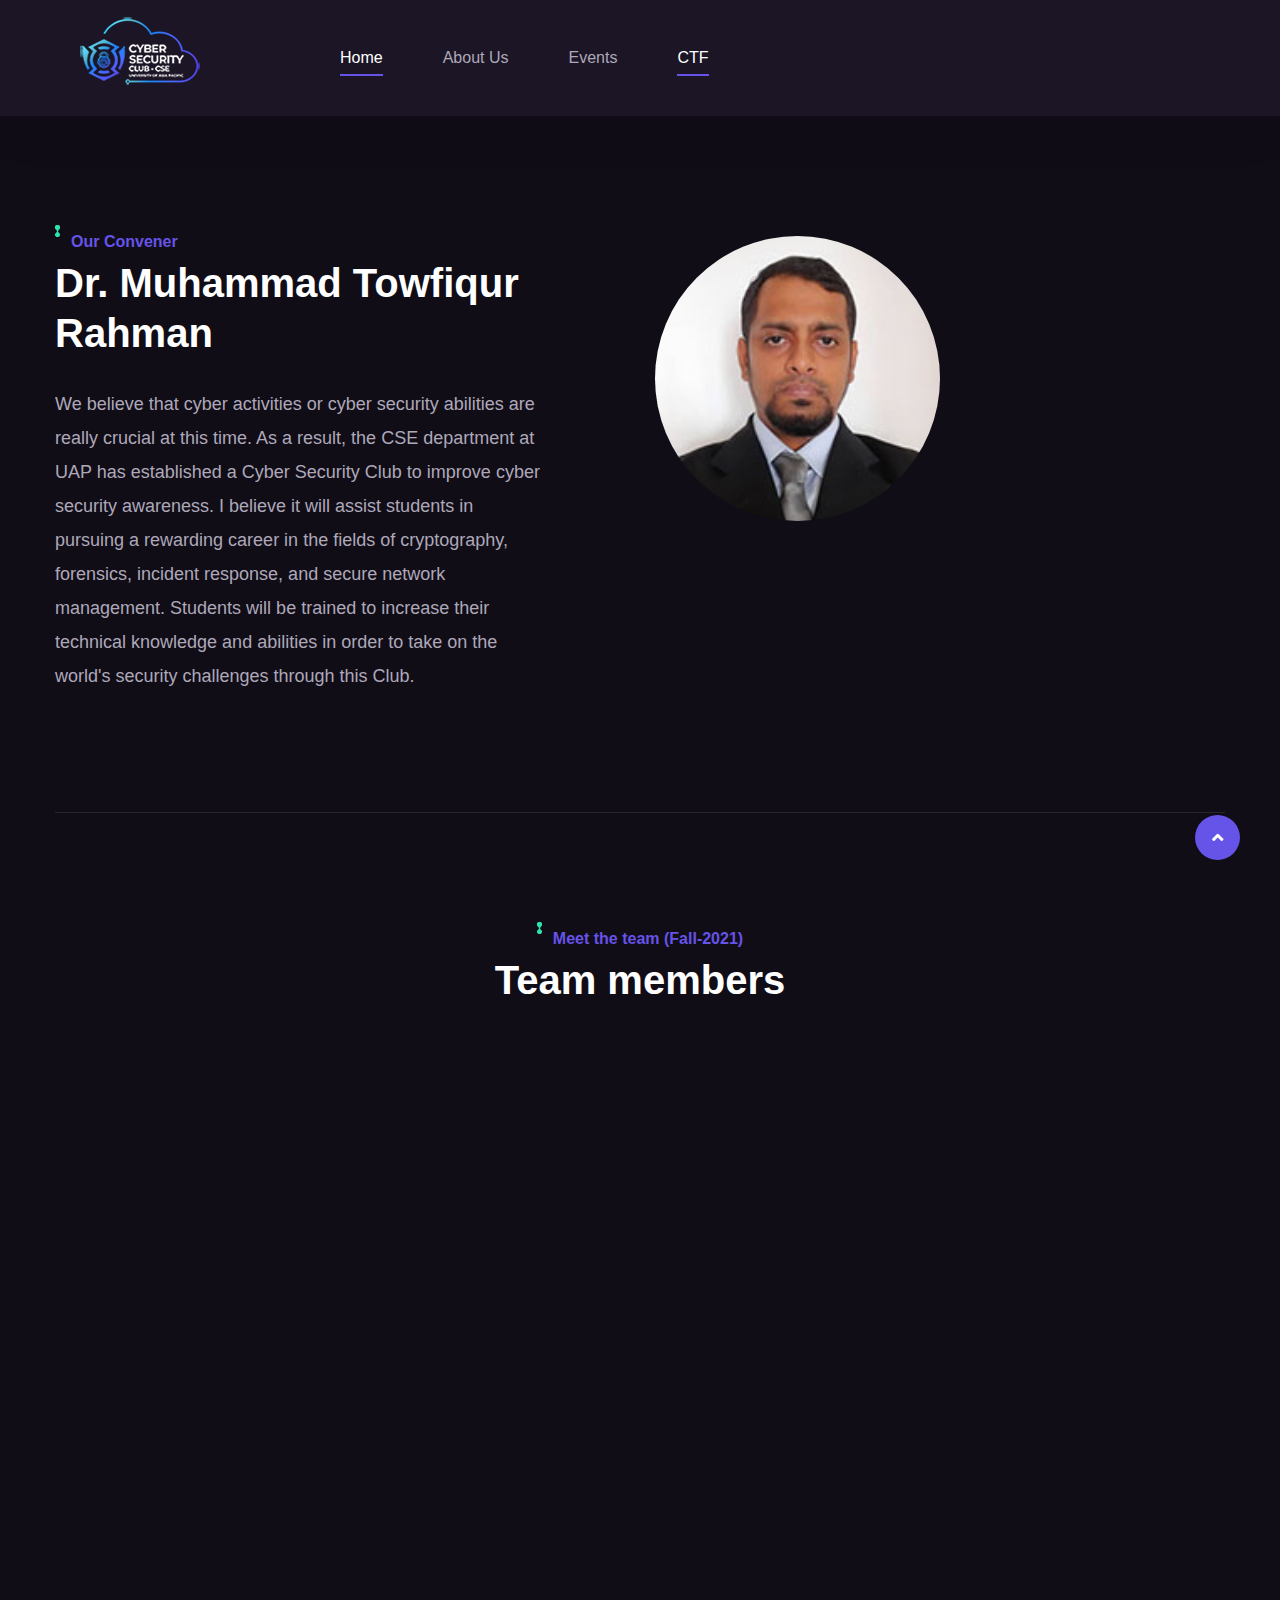
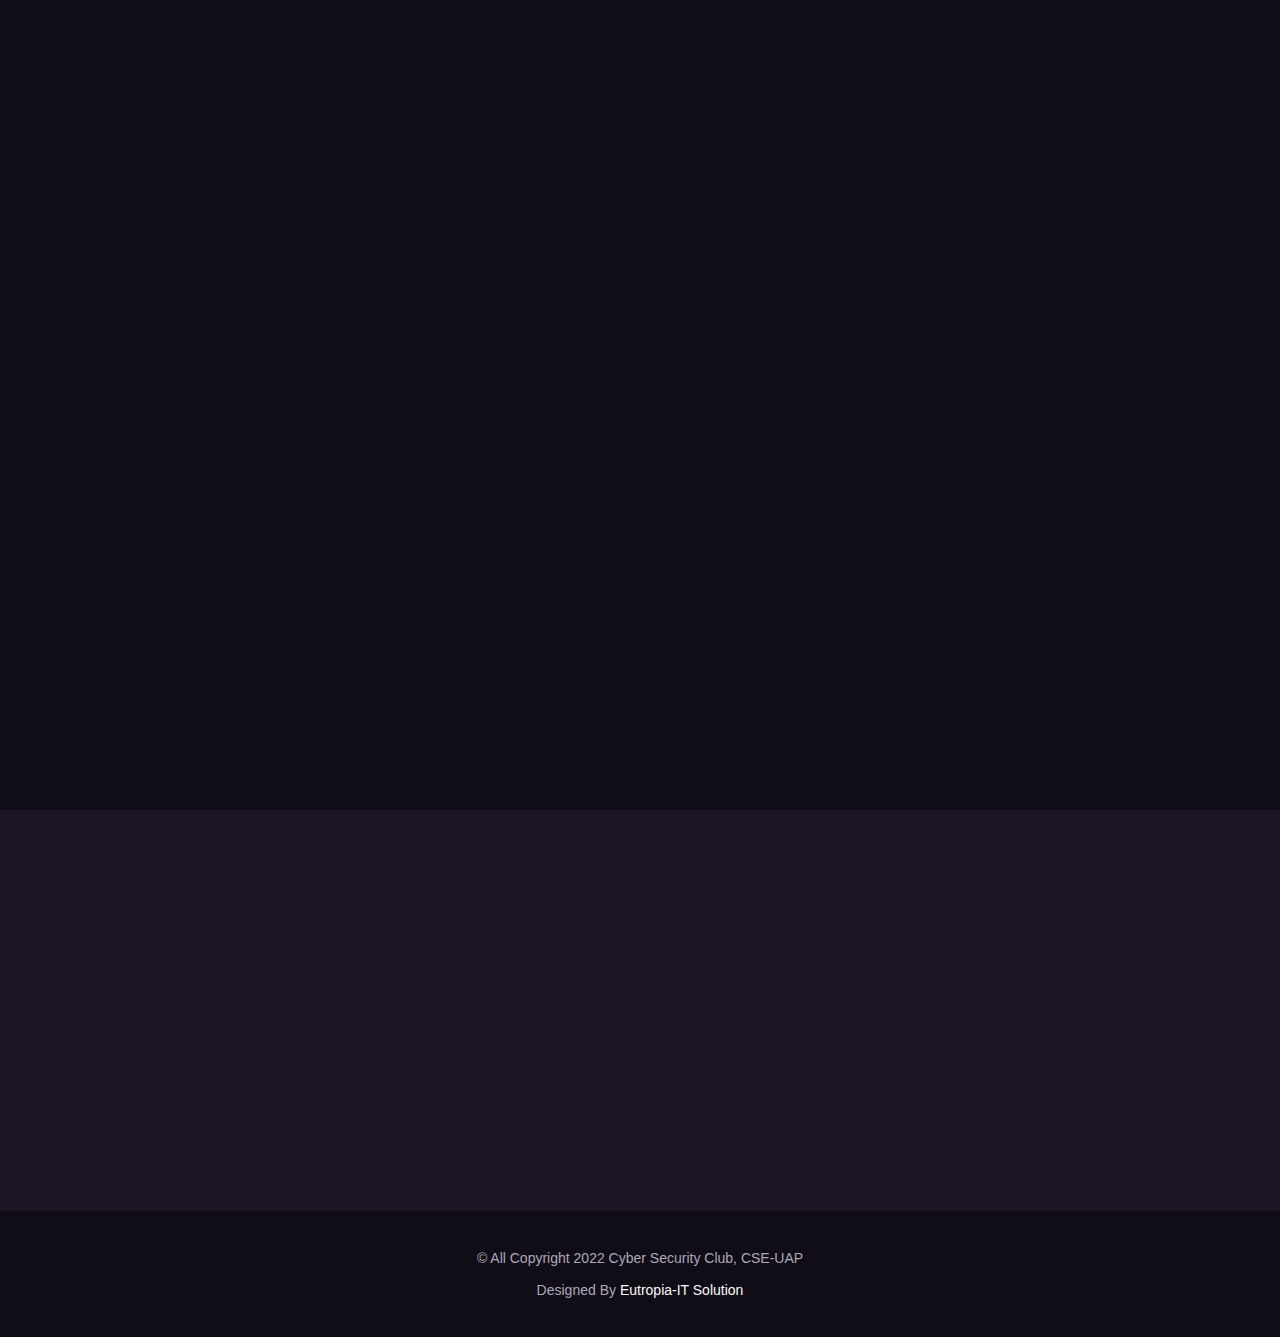
==== achievement.html @ 5a6ac50b "team" ====
<html><head>
    <meta charset="utf-8">
    <meta name="viewport" content="width=device-width, initial-scale=1.0">
    <link rel="apple-touch-icon" sizes="180x180" href="favicon/apple-touch-icon.png">
    <link rel="icon" type="image/png" sizes="32x32" href="favicon/favicon-32x32.png">
    <link rel="icon" type="image/png" sizes="16x16" href="favicon/favicon-16x16.png">
    <link rel="manifest" href="favicon/site.webmanifest">
    <link rel="mask-icon" href="favicon/safari-pinned-tab.svg" color="#5bbad5">
    <meta name="msapplication-TileColor" content="#da532c">
    <meta name="theme-color" content="#ffffff">
    <meta name="next-head-count" content="9">
    <link rel="preconnect" data-href="https://fonts.googleapis.com/">
    <link rel="preconnect" href="https://fonts.gstatic.com/" crossorigin="">
    <link rel="stylesheet" href="assets/vendors/bootstrap/css/bootstrap.min.css">
    <link rel="stylesheet" href="assets/vendors/animate/animate.min.css">
    <link rel="stylesheet" href="assets/vendors/animate/custom-animate.css">
    <link rel="stylesheet" href="assets/vendors/fontawesome/css/all.min.css">
    <link rel="stylesheet" href="assets/vendors/jarallax/jarallax.css">
    <link rel="stylesheet" href="assets/vendors/jquery-magnific-popup/jquery.magnific-popup.css">
    <link rel="stylesheet" href="assets/vendors/nouislider/nouislider.min.css">
    <link rel="stylesheet" href="assets/vendors/nouislider/nouislider.pips.css">
    <link rel="stylesheet" href="assets/vendors/odometer/odometer.min.css">
    <link rel="stylesheet" href="assets/vendors/swiper/swiper.min.css">
    <link rel="stylesheet" href="assets/vendors/notech-icons/style.css">
    <link rel="stylesheet" href="assets/vendors/tiny-slider/tiny-slider.min.css">
    <link rel="stylesheet" href="assets/vendors/reey-font/stylesheet.css">
    <link rel="stylesheet" href="assets/vendors/owl-carousel/owl.carousel.min.css">
    <link rel="stylesheet" href="assets/vendors/owl-carousel/owl.theme.default.min.css">
    <link rel="stylesheet" href="assets/vendors/bxslider/jquery.bxslider.css">
    <link rel="stylesheet" href="assets/vendors/bootstrap-select/css/bootstrap-select.min.css">
    <link rel="stylesheet" href="assets/vendors/vegas/vegas.min.css">
    <link rel="stylesheet" href="assets/vendors/jquery-ui/jquery-ui.css">
    <link rel="stylesheet" href="assets/vendors/timepicker/timePicker.css">
    <link rel="stylesheet" href="assets/css/notech.css">
    <link rel="stylesheet" href="assets/css/notech-responsive.css">
    <link rel="stylesheet" id="jssMode" href="assets/css/notech-dark.css">
    <link rel="stylesheet" href="assets/vendors/toolbar/css/toolbar.css">
    <link rel="preconnect" href="https://fonts.gstatic.com" crossorigin="">
    <link rel="preload" href="/_next/static/css/2d50d26b09da44bd.css" as="style">
    <link rel="stylesheet" href="/_next/static/css/2d50d26b09da44bd.css" data-n-g=""><noscript data-n-css=""></noscript>
    <script defer="" nomodule="" src="/_next/static/chunks/polyfills-5cd94c89d3acac5f.js"></script>
    <script src="/_next/static/chunks/webpack-69bfa6990bb9e155.js" defer=""></script>
    <script src="/_next/static/chunks/framework-5f4595e5518b5600.js" defer=""></script>
    <script src="/_next/static/chunks/main-a054bbf31fb90f6a.js" defer=""></script>
    <script src="/_next/static/chunks/pages/_app-a5615769c529676d.js" defer=""></script>
    <script src="/_next/static/chunks/868-78423fbb43aa484b.js" defer=""></script>
    <script src="/_next/static/chunks/pages/team-3e0bc2abb73e20bf.js" defer=""></script>
    <script src="/_next/static/WD5nsrg6XxMaKsJztdxL-/_buildManifest.js" defer=""></script>
    <script src="/_next/static/WD5nsrg6XxMaKsJztdxL-/_ssgManifest.js" defer=""></script>
    <script src="/_next/static/WD5nsrg6XxMaKsJztdxL-/_middlewareManifest.js" defer=""></script>
    <style data-href="https://fonts.googleapis.com/css2?family=Kumbh+Sans:wght@100;200;300;400;500;600;700;800;900&amp;display=swap">
        @font-face {
            font-family: 'Kumbh Sans';
            font-style: normal;
            font-weight: 100;
            font-display: swap;
            src: url(https://fonts.gstatic.com/s/kumbhsans/v10/c4mw1n92AsfhuCq6tVsaoIx1CHIi4kToNorqSyNL.woff) format('woff')
        }

        @font-face {
            font-family: 'Kumbh Sans';
            font-style: normal;
            font-weight: 200;
            font-display: swap;
            src: url(https://fonts.gstatic.com/s/kumbhsans/v10/c4mw1n92AsfhuCq6tVsaoIx1CHIi4kToNopqSiNL.woff) format('woff')
        }

        @font-face {
            font-family: 'Kumbh Sans';
            font-style: normal;
            font-weight: 300;
            font-display: swap;
            src: url(https://fonts.gstatic.com/s/kumbhsans/v10/c4mw1n92AsfhuCq6tVsaoIx1CHIi4kToNoq0SiNL.woff) format('woff')
        }

        @font-face {
            font-family: 'Kumbh Sans';
            font-style: normal;
            font-weight: 400;
            font-display: swap;
            src: url(https://fonts.gstatic.com/s/kumbhsans/v10/c4mw1n92AsfhuCq6tVsaoIx1CHIi4kToNorqSiNL.woff) format('woff')
        }

        @font-face {
            font-family: 'Kumbh Sans';
            font-style: normal;
            font-weight: 500;
            font-display: swap;
            src: url(https://fonts.gstatic.com/s/kumbhsans/v10/c4mw1n92AsfhuCq6tVsaoIx1CHIi4kToNorYSiNL.woff) format('woff')
        }

        @font-face {
            font-family: 'Kumbh Sans';
            font-style: normal;
            font-weight: 600;
            font-display: swap;
            src: url(https://fonts.gstatic.com/s/kumbhsans/v10/c4mw1n92AsfhuCq6tVsaoIx1CHIi4kToNoo0TSNL.woff) format('woff')
        }

        @font-face {
            font-family: 'Kumbh Sans';
            font-style: normal;
            font-weight: 700;
            font-display: swap;
            src: url(https://fonts.gstatic.com/s/kumbhsans/v10/c4mw1n92AsfhuCq6tVsaoIx1CHIi4kToNooNTSNL.woff) format('woff')
        }

        @font-face {
            font-family: 'Kumbh Sans';
            font-style: normal;
            font-weight: 800;
            font-display: swap;
            src: url(https://fonts.gstatic.com/s/kumbhsans/v10/c4mw1n92AsfhuCq6tVsaoIx1CHIi4kToNopqTSNL.woff) format('woff')
        }

        @font-face {
            font-family: 'Kumbh Sans';
            font-style: normal;
            font-weight: 900;
            font-display: swap;
            src: url(https://fonts.gstatic.com/s/kumbhsans/v10/c4mw1n92AsfhuCq6tVsaoIx1CHIi4kToNopDTSNL.woff) format('woff')
        }

        @font-face {
            font-family: 'Kumbh Sans';
            font-style: normal;
            font-weight: 100;
            font-display: swap;
            src: url(https://fonts.gstatic.com/s/kumbhsans/v10/c4ml1n92AsfhuCq6tVsaio5d-Yi9UUPFNw.woff2) format('woff2');
            unicode-range: U+0100-024F, U+0259, U+1E00-1EFF, U+2020, U+20A0-20AB, U+20AD-20CF, U+2113, U+2C60-2C7F, U+A720-A7FF
        }

        @font-face {
            font-family: 'Kumbh Sans';
            font-style: normal;
            font-weight: 100;
            font-display: swap;
            src: url(https://fonts.gstatic.com/s/kumbhsans/v10/c4ml1n92AsfhuCq6tVsaioBd-Yi9UUM.woff2) format('woff2');
            unicode-range: U+0000-00FF, U+0131, U+0152-0153, U+02BB-02BC, U+02C6, U+02DA, U+02DC, U+2000-206F, U+2074, U+20AC, U+2122, U+2191, U+2193, U+2212, U+2215, U+FEFF, U+FFFD
        }

        @font-face {
            font-family: 'Kumbh Sans';
            font-style: normal;
            font-weight: 200;
            font-display: swap;
            src: url(https://fonts.gstatic.com/s/kumbhsans/v10/c4ml1n92AsfhuCq6tVsaio5d-Yi9UUPFNw.woff2) format('woff2');
            unicode-range: U+0100-024F, U+0259, U+1E00-1EFF, U+2020, U+20A0-20AB, U+20AD-20CF, U+2113, U+2C60-2C7F, U+A720-A7FF
        }

        @font-face {
            font-family: 'Kumbh Sans';
            font-style: normal;
            font-weight: 200;
            font-display: swap;
            src: url(https://fonts.gstatic.com/s/kumbhsans/v10/c4ml1n92AsfhuCq6tVsaioBd-Yi9UUM.woff2) format('woff2');
            unicode-range: U+0000-00FF, U+0131, U+0152-0153, U+02BB-02BC, U+02C6, U+02DA, U+02DC, U+2000-206F, U+2074, U+20AC, U+2122, U+2191, U+2193, U+2212, U+2215, U+FEFF, U+FFFD
        }

        @font-face {
            font-family: 'Kumbh Sans';
            font-style: normal;
            font-weight: 300;
            font-display: swap;
            src: url(https://fonts.gstatic.com/s/kumbhsans/v10/c4ml1n92AsfhuCq6tVsaio5d-Yi9UUPFNw.woff2) format('woff2');
            unicode-range: U+0100-024F, U+0259, U+1E00-1EFF, U+2020, U+20A0-20AB, U+20AD-20CF, U+2113, U+2C60-2C7F, U+A720-A7FF
        }

        @font-face {
            font-family: 'Kumbh Sans';
            font-style: normal;
            font-weight: 300;
            font-display: swap;
            src: url(https://fonts.gstatic.com/s/kumbhsans/v10/c4ml1n92AsfhuCq6tVsaioBd-Yi9UUM.woff2) format('woff2');
            unicode-range: U+0000-00FF, U+0131, U+0152-0153, U+02BB-02BC, U+02C6, U+02DA, U+02DC, U+2000-206F, U+2074, U+20AC, U+2122, U+2191, U+2193, U+2212, U+2215, U+FEFF, U+FFFD
        }

        @font-face {
            font-family: 'Kumbh Sans';
            font-style: normal;
            font-weight: 400;
            font-display: swap;
            src: url(https://fonts.gstatic.com/s/kumbhsans/v10/c4ml1n92AsfhuCq6tVsaio5d-Yi9UUPFNw.woff2) format('woff2');
            unicode-range: U+0100-024F, U+0259, U+1E00-1EFF, U+2020, U+20A0-20AB, U+20AD-20CF, U+2113, U+2C60-2C7F, U+A720-A7FF
        }

        @font-face {
            font-family: 'Kumbh Sans';
            font-style: normal;
            font-weight: 400;
            font-display: swap;
            src: url(https://fonts.gstatic.com/s/kumbhsans/v10/c4ml1n92AsfhuCq6tVsaioBd-Yi9UUM.woff2) format('woff2');
            unicode-range: U+0000-00FF, U+0131, U+0152-0153, U+02BB-02BC, U+02C6, U+02DA, U+02DC, U+2000-206F, U+2074, U+20AC, U+2122, U+2191, U+2193, U+2212, U+2215, U+FEFF, U+FFFD
        }

        @font-face {
            font-family: 'Kumbh Sans';
            font-style: normal;
            font-weight: 500;
            font-display: swap;
            src: url(https://fonts.gstatic.com/s/kumbhsans/v10/c4ml1n92AsfhuCq6tVsaio5d-Yi9UUPFNw.woff2) format('woff2');
            unicode-range: U+0100-024F, U+0259, U+1E00-1EFF, U+2020, U+20A0-20AB, U+20AD-20CF, U+2113, U+2C60-2C7F, U+A720-A7FF
        }

        @font-face {
            font-family: 'Kumbh Sans';
            font-style: normal;
            font-weight: 500;
            font-display: swap;
            src: url(https://fonts.gstatic.com/s/kumbhsans/v10/c4ml1n92AsfhuCq6tVsaioBd-Yi9UUM.woff2) format('woff2');
            unicode-range: U+0000-00FF, U+0131, U+0152-0153, U+02BB-02BC, U+02C6, U+02DA, U+02DC, U+2000-206F, U+2074, U+20AC, U+2122, U+2191, U+2193, U+2212, U+2215, U+FEFF, U+FFFD
        }

        @font-face {
            font-family: 'Kumbh Sans';
            font-style: normal;
            font-weight: 600;
            font-display: swap;
            src: url(https://fonts.gstatic.com/s/kumbhsans/v10/c4ml1n92AsfhuCq6tVsaio5d-Yi9UUPFNw.woff2) format('woff2');
            unicode-range: U+0100-024F, U+0259, U+1E00-1EFF, U+2020, U+20A0-20AB, U+20AD-20CF, U+2113, U+2C60-2C7F, U+A720-A7FF
        }

        @font-face {
            font-family: 'Kumbh Sans';
            font-style: normal;
            font-weight: 600;
            font-display: swap;
            src: url(https://fonts.gstatic.com/s/kumbhsans/v10/c4ml1n92AsfhuCq6tVsaioBd-Yi9UUM.woff2) format('woff2');
            unicode-range: U+0000-00FF, U+0131, U+0152-0153, U+02BB-02BC, U+02C6, U+02DA, U+02DC, U+2000-206F, U+2074, U+20AC, U+2122, U+2191, U+2193, U+2212, U+2215, U+FEFF, U+FFFD
        }

        @font-face {
            font-family: 'Kumbh Sans';
            font-style: normal;
            font-weight: 700;
            font-display: swap;
            src: url(https://fonts.gstatic.com/s/kumbhsans/v10/c4ml1n92AsfhuCq6tVsaio5d-Yi9UUPFNw.woff2) format('woff2');
            unicode-range: U+0100-024F, U+0259, U+1E00-1EFF, U+2020, U+20A0-20AB, U+20AD-20CF, U+2113, U+2C60-2C7F, U+A720-A7FF
        }

        @font-face {
            font-family: 'Kumbh Sans';
            font-style: normal;
            font-weight: 700;
            font-display: swap;
            src: url(https://fonts.gstatic.com/s/kumbhsans/v10/c4ml1n92AsfhuCq6tVsaioBd-Yi9UUM.woff2) format('woff2');
            unicode-range: U+0000-00FF, U+0131, U+0152-0153, U+02BB-02BC, U+02C6, U+02DA, U+02DC, U+2000-206F, U+2074, U+20AC, U+2122, U+2191, U+2193, U+2212, U+2215, U+FEFF, U+FFFD
        }

        @font-face {
            font-family: 'Kumbh Sans';
            font-style: normal;
            font-weight: 800;
            font-display: swap;
            src: url(https://fonts.gstatic.com/s/kumbhsans/v10/c4ml1n92AsfhuCq6tVsaio5d-Yi9UUPFNw.woff2) format('woff2');
            unicode-range: U+0100-024F, U+0259, U+1E00-1EFF, U+2020, U+20A0-20AB, U+20AD-20CF, U+2113, U+2C60-2C7F, U+A720-A7FF
        }

        @font-face {
            font-family: 'Kumbh Sans';
            font-style: normal;
            font-weight: 800;
            font-display: swap;
            src: url(https://fonts.gstatic.com/s/kumbhsans/v10/c4ml1n92AsfhuCq6tVsaioBd-Yi9UUM.woff2) format('woff2');
            unicode-range: U+0000-00FF, U+0131, U+0152-0153, U+02BB-02BC, U+02C6, U+02DA, U+02DC, U+2000-206F, U+2074, U+20AC, U+2122, U+2191, U+2193, U+2212, U+2215, U+FEFF, U+FFFD
        }

        @font-face {
            font-family: 'Kumbh Sans';
            font-style: normal;
            font-weight: 900;
            font-display: swap;
            src: url(https://fonts.gstatic.com/s/kumbhsans/v10/c4ml1n92AsfhuCq6tVsaio5d-Yi9UUPFNw.woff2) format('woff2');
            unicode-range: U+0100-024F, U+0259, U+1E00-1EFF, U+2020, U+20A0-20AB, U+20AD-20CF, U+2113, U+2C60-2C7F, U+A720-A7FF
        }

        @font-face {
            font-family: 'Kumbh Sans';
            font-style: normal;
            font-weight: 900;
            font-display: swap;
            src: url(https://fonts.gstatic.com/s/kumbhsans/v10/c4ml1n92AsfhuCq6tVsaioBd-Yi9UUM.woff2) format('woff2');
            unicode-range: U+0000-00FF, U+0131, U+0152-0153, U+02BB-02BC, U+02C6, U+02DA, U+02DC, U+2000-206F, U+2074, U+20AC, U+2122, U+2191, U+2193, U+2212, U+2215, U+FEFF, U+FFFD
        }
    </style>
</head>

<body>
    <div id="__next" data-reactroot="">
        <div class="preloader" style="display: none;"><img class="preloader__image" width="200" src="assets/media/loader.png" alt=""></div>
        <div class="page-wrapper">
            <header class="main-header main-header--one clearfix">
                <nav class="main-menu clearfix">
                    <div class="main-menu__wrapper clearfix">
                        <div class="main-menu__left main-menu__left--two">
                            <div class="main-menu__logo"><a href="/"><img class="logo-dark" src="assets/media/logo/logo-1.png" alt=""><img class="logo-light" src="assets/media/logo/logo-1.png" alt=""></a></div>
                            <div class="main-menu__main-menu-box main-menu__main-menu-box--two"><a href="#" class="mobile-nav__toggler"><i class="fa fa-bars"></i></a>
                                <ul class="main-menu__list">
                                    <li class="current"><a href="/">Home</a></li>
                                    <li><a href="team.html">Our Team</a></li>
                                    <li><a href="former.html">Former Presidents</a></li>
                                    <li><a href="achievement.html">Achievements</a></li>
                                    <li class="dropdown"><a href="#">About Us</a>
                                        
                                    </li>
                                    <li class="dropdown megamenu"><a href="index.html">Events</a>
                                        
                                        <ul>
                                            <li>
                                                <div class="megamenu-box">
                                                    <div class="container">
                                                        <div class="megamenu-box__inner">
                                                            <div class="row">
                                                                <div class="col-xl-3">
                                                                    <div class="megamenu-box__single">
                                                                        <div class="megamenu-box__img"><img src="assets/media/ctf/1ctf241x295.jpg" alt="">
                                                                            <div class="megamenu-box__btns"><a href="https://www.facebook.com/events/1047679742627049" target="_blank" class="thm-btn main-slider__btn">View
                                                                                    More</a></div>
                                                                        </div>
                                                                        <p class="megamenu-box__text">1st Uap CTF</p>
                                                                    </div>
                                                                </div>
                                                            </div>
                                                        </div>
                                                    </div>
                                                </div>
                                            </li>
                                        </ul>
                                    </li>
                                    <li><a href="https://uapctf.extremeroot.com/" target="_blank">CTF</a></li>
                                </ul>
                            </div>
                        </div>
                        <div class="main-menu__right">
                            <div class="main-menu__search-call">
                                <div class="main-menu__call">
                                    <div class="main-menu__call-icon"><img src="assets/images/icon/main-menu-icon-comment.png" alt=""></div>
                                    <div class="main-menu__call-number">
                                        <p>Have any question?</p>
                                        <h5><a href="tel:+880 1886922110"><span>Call</span> +880 1886922110</a></h5>
                                    </div>
                                </div>
                            </div>
                        </div>
                    </div>
                </nav>
            </header>
                            
            <div class="stricky-header stricked-menu main-menu stricky-fixed">
                <div class="sticky-header__content">
                    <div class="main-menu__wrapper clearfix">
                        <div class="main-menu__left main-menu__left--two">
                            <div class="main-menu__logo"><a href="/"><img class="logo-dark" src="assets/media/logo/logo-1.png" alt=""><img class="logo-light" src="assets/media/logo/logo-1.png" alt=""></a></div>
                            <div class="main-menu__main-menu-box main-menu__main-menu-box--two"><a href="#" class="mobile-nav__toggler"><i class="fa fa-bars"></i></a>
                                <ul class="main-menu__list">
                                    <li class="current"><a href="/">Home</a></li>
                                    <li><a href="team.html">Our Team</a></li>
                                    <li><a href="former.html">Former Presidents</a></li>
                                    <li><a href="achievement.html">Achievements</a></li>
                                    <li class="dropdown"><a href="#">About Us</a>
                                        
                                    </li>
                                    <li class="dropdown megamenu"><a href="index.html">Events</a>
                                        
                                        <ul>
                                            <li>
                                                <div class="megamenu-box">
                                                    <div class="container">
                                                        <div class="megamenu-box__inner">
                                                            <div class="row">
                                                                <div class="col-xl-3">
                                                                    <div class="megamenu-box__single">
                                                                        <div class="megamenu-box__img"><img src="assets/media/ctf/1ctf241x295.jpg" alt="">
                                                                            <div class="megamenu-box__btns"><a href="https://www.facebook.com/events/1047679742627049" target="_blank" class="thm-btn main-slider__btn">View
                                                                                    More</a></div>
                                                                        </div>
                                                                        <p class="megamenu-box__text">1st Uap CTF</p>
                                                                    </div>
                                                                </div>
                                                            </div>
                                                        </div>
                                                    </div>
                                                </div>
                                            </li>
                                        </ul>
                                    </li>
                                    <li><a href="https://uapctf.extremeroot.com/" target="_blank">CTF</a></li>
                                </ul>
                            </div>
                        </div>
                        <div class="main-menu__right">
                            <div class="main-menu__search-call">
                                <div class="main-menu__call">
                                    <div class="main-menu__call-icon"><img src="assets/images/icon/main-menu-icon-comment.png" alt=""></div>
                                    <div class="main-menu__call-number">
                                        <p>Have any question?</p>
                                        <h5><a href="tel:+880 1886922110"><span>Call</span> +880 1886922110</a></h5>
                                    </div>
                                </div>
                            </div>
                        </div>
                    </div>
                </div>
            </div><section class="we-help">
                
                                    
                           
            
            <section class="team-page">
                <div class="container">
                    <div class="section-title text-center">
                        <div class="section-title__tagline-box"><span class="section-title__tagline">Meet Our</span>
                            <div class="section-title-shape"><img src="assets/images/shapes/section-title-shape.png" alt=""></div>
                        </div>
                        <h2 class="section-title__title">Acievements</h2>
                    </div>
                   
                        
                        
                        
            </div></div></section>
            <footer class="site-footer">
                <div class="site-footer-bg-1 wow slideInLeft animated animated animated animated" data-wow-delay="100ms" data-wow-duration="2500ms" style="background-image: url(&quot;assets/images/shapes/site-footer-shape-1.png&quot;); visibility: visible; animation-duration: 2500ms; animation-delay: 100ms;">
                </div>
                <div class="site-footer-bg-2 wow slideInRight animated animated animated animated" data-wow-delay="100ms" data-wow-duration="2500ms" style="background-image: url(&quot;assets/images/shapes/site-footer-shape-2.png&quot;); visibility: visible; animation-duration: 2500ms; animation-delay: 100ms;">
                </div>
                <div class="site-footer__middle">
                    <div class="container">
                        <div class="row">
                            <div class="col-xl-4 col-lg-6 col-md-6 wow fadeInUp animated animated animated animated" data-wow-delay="100ms" style="visibility: visible; animation-delay: 100ms;">
                                <div class="footer-widget__column footer-widget__about">
                                    <div class="footer-widget__logo"><a href="index.html"><img src="assets/media/logo/logo-1.png" alt=""></a></div>
                                    <div class="footer-widget__about-text-box">
                                        <p class="footer-widget__about-text">Subsrcibe for our upcoming latest articles
                                            and news resources</p>
                                    </div>
                                    <form class="footer-widget__newsletter-form">
                                        <div class="footer-widget__newsletter-input-box"><input type="email" placeholder="Email address" name="email"><button type="button" class="footer-widget__newsletter-btn"><img src="assets/images/icon/footer-widget-newsletter-send-icon.png" alt=""></button></div>
                                    </form>
                                </div>
                            </div>
                            <div class="col-xl-2 col-lg-6 col-md-6 wow fadeInUp animated animated animated animated" data-wow-delay="200ms" style="visibility: visible; animation-delay: 200ms;">
                                <div class="footer-widget__column footer-widget__links clearfix">
                                    <h3 class="footer-widget__title">Links</h3>
                                    <ul class="footer-widget__links-list list-unstyled clearfix">
                                        <li><a href="https://www.uap-bd.edu/" target="_blank" rel="noreferrer">Uap</a>
                                        </li>
                                    </ul>
                                </div>
                            </div>
                            <div class="col-xl-3 col-lg-6 col-md-6 wow fadeInUp animated animated animated animated" data-wow-delay="300ms" style="visibility: visible; animation-delay: 300ms;">
                                <div class="footer-widget__column footer-widget__contact clearfix">
                                    <h3 class="footer-widget__title">Contact</h3>
                                    <ul class="footer-widget__contact-list list-unstyled clearfix">
                                        <li>
                                            <div class="icon"><span class="icon-telephone"></span></div>
                                            <div class="text">
                                                <p><a href="tel:+880 1886922110">+880 1886922110</a></p>
                                            </div>
                                        </li>
                                        <li>
                                            <div class="icon"><span class="icon-email"></span></div>
                                            <div class="text">
                                                <p><a href="mailto:cse.cybersecurity@uap-bd.edu">cse.cybersecurity@uap-bd.edu</a>
                                                </p>
                                            </div>
                                        </li>
                                        <li>
                                            <div class="icon"><span class="icon-pin"></span></div>
                                            <div class="text">
                                                <p>74/A, Green Road, Farmgate 1205 Dhaka, Dhaka Division, Bangladesh</p>
                                            </div>
                                        </li>
                                    </ul>
                                </div>
                            </div>
                            <div class="col-xl-3 col-lg-6 col-md-6 wow fadeInUp animated animated animated animated" data-wow-delay="400ms" style="visibility: visible; animation-delay: 400ms;">
                                <div class="footer-widget__column footer-widget__social-box clearfix">
                                    <div class="site-footer__social"><a href="#"><i class="fab fa-twitter"></i></a><a href="#"><i class="fab fa-facebook"></i></a><a href="#"><i class="fab fa-pinterest-p"></i></a><a href="#"><i class="fab fa-instagram"></i></a></div>
                                </div>
                            </div>
                        </div>
                    </div>
                </div>
                <div class="site-footer__bottom">
                    <div class="container">
                        <div class="row">
                            <div class="col-xl-12">
                                <div class="site-footer__bottom-inner">
                                    <p class="site-footer__bottom-text">© All Copyright 2022 <a href="/">Cyber Security
                                            Club, CSE-UAP</a><br>Designed By <a class="text-light" href="https://www.facebook.com/eutropia.it" target="_blank" rel="noreferrer">Eutropia-IT Solution</a></p>
                                </div>
                            </div>
                        </div>
                    </div>
                </div>
            </footer>
        </section></div>
        <div class="mobile-nav__wrapper">
            <div class="mobile-nav__overlay mobile-nav__toggler"></div>
            <div class="mobile-nav__content"><span class="mobile-nav__close mobile-nav__toggler"><i class="fa fa-times"></i></span>
                <div class="logo-box"><a href="index.html" aria-label="logo image"><img src="assets/media/logo/logo-1.png" alt=""></a></div>
                <div class="mobile-nav__container"><ul class="main-menu__list">
                                    <li class="current"><a href="/">Home</a></li>
                                    <li><a href="team.html">Our Team</a></li>
                                    <li><a href="former.html">Former Presidents</a></li>
                                    <li><a href="achievement.html">Achievements</a></li>
                                    <li class="dropdown"><a href="#">About Us<button aria-label="dropdown toggler"><i class="fa fa-angle-down"></i></button></a>
                                        
                                    </li>
                                    <li class="dropdown megamenu"><a href="index.html">Events<button aria-label="dropdown toggler"><i class="fa fa-angle-down"></i></button></a>
                                        
                                        <ul>
                                            <li>
                                                <div class="megamenu-box">
                                                    <div class="container">
                                                        <div class="megamenu-box__inner">
                                                            <div class="row">
                                                                <div class="col-xl-3">
                                                                    <div class="megamenu-box__single">
                                                                        <div class="megamenu-box__img"><img src="assets/media/ctf/1ctf241x295.jpg" alt="">
                                                                            <div class="megamenu-box__btns"><a href="https://www.facebook.com/events/1047679742627049" target="_blank" class="thm-btn main-slider__btn">View
                                                                                    More</a></div>
                                                                        </div>
                                                                        <p class="megamenu-box__text">1st Uap CTF</p>
                                                                    </div>
                                                                </div>
                                                            </div>
                                                        </div>
                                                    </div>
                                                </div>
                                            </li>
                                        </ul>
                                    </li>
                                    <li><a href="https://uapctf.extremeroot.com/" target="_blank">CTF</a></li>
                                </ul></div>
                <ul class="mobile-nav__contact list-unstyled">
                    <li><i class="fa fa-envelope"></i><a href="mailto:cse.cybersecurity@uap-bd.edu">cse.cybersecurity@uap-bd.edu</a></li>
                    <li><i class="fa fa-phone-alt"></i><a href="tel:+880 1886922110">+880 1886922110</a></li>
                </ul>
            </div>
        </div>
        <div class="search-popup">
            <div class="search-popup__overlay search-toggler"></div>
            <div class="search-popup__content">
                <form action="#"><label for="search" class="sr-only">search here</label><input type="text" id="search" placeholder="Search Here..."><button type="submit" aria-label="search submit" class="thm-btn"><i class="icon-magnifying-glass"></i></button></form>
            </div>
        </div><a href="#" data-target="html" class="scroll-to-target scroll-to-top" style="display: inline;"><i class="fa fa-angle-up"></i></a>
    </div>
    <script id="__NEXT_DATA__" type="application/json">{"props":{"pageProps":{}},"page":"/team","query":{},"buildId":"WD5nsrg6XxMaKsJztdxL-","nextExport":true,"autoExport":true,"isFallback":false,"scriptLoader":[]}</script>
    <script defer="" src="assets/vendors/jquery/jquery-3.6.0.min.js"></script>
    <script defer="" src="assets/vendors/bootstrap/js/bootstrap.bundle.min.js"></script>
    <script defer="" src="assets/vendors/jarallax/jarallax.min.js"></script>
    <script defer="" src="assets/vendors/jquery-ajaxchimp/jquery.ajaxchimp.min.js"></script>
    <script defer="" src="assets/vendors/jquery-appear/jquery.appear.min.js"></script>
    <script defer="" src="assets/vendors/jquery-circle-progress/jquery.circle-progress.min.js"></script>
    <script defer="" src="assets/vendors/jquery-magnific-popup/jquery.magnific-popup.min.js"></script>
    <script defer="" src="assets/vendors/jquery-validate/jquery.validate.min.js"></script>
    <script defer="" src="assets/vendors/nouislider/nouislider.min.js"></script>
    <script defer="" src="assets/vendors/odometer/odometer.min.js"></script>
    <script defer="" src="assets/vendors/swiper/swiper.min.js"></script>
    <script defer="" src="assets/vendors/tiny-slider/tiny-slider.min.js"></script>
    <script defer="" src="assets/vendors/wnumb/wNumb.min.js"></script>
    <script defer="" src="assets/vendors/wow/wow.js"></script>
    <script defer="" src="assets/vendors/isotope/isotope.js"></script>
    <script defer="" src="assets/vendors/countdown/countdown.min.js"></script>
    <script defer="" src="assets/vendors/owl-carousel/owl.carousel.min.js"></script>
    <script defer="" src="assets/vendors/bxslider/jquery.bxslider.min.js"></script>
    <script defer="" src="assets/vendors/bootstrap-select/js/bootstrap-select.min.js"></script>
    <script defer="" src="assets/vendors/vegas/vegas.min.js"></script>
    <script defer="" src="assets/vendors/jquery-ui/jquery-ui.js"></script>
    <script defer="" src="assets/vendors/timepicker/timePicker.js"></script>
    <script defer="" src="assets/js/notech.js"></script>
    <script defer="" src="assets/vendors/toolbar/js/js.cookie.min.js"></script>
    <script defer="" src="assets/vendors/toolbar/js/jQuery.style.switcher.min.js"></script>
    <script defer="" src="assets/vendors/toolbar/js/toolbar.js"></script>
    <div id="ptTimeSelectCntr" class="">
        <div class="ui-widget ui-widget-content ui-corner-all">
            <div class="ui-widget-header ui-corner-all">
                <div id="ptTimeSelectCloseCntr" style="float: right;"> <a href="javascript: void(0);" onclick="jQuery.ptTimeSelect.closeCntr();" onmouseover="jQuery(this).removeClass('ui-state-default').addClass('ui-state-hover');" onmouseout="jQuery(this).removeClass('ui-state-hover').addClass('ui-state-default');" class="ui-corner-all ui-state-default"> <span class="ui-icon ui-icon-circle-close">X</span> </a>
                </div>
                <div id="ptTimeSelectUserTime" style="float: left;"> <span id="ptTimeSelectUserSelHr">1</span> : <span id="ptTimeSelectUserSelMin">00</span> <span id="ptTimeSelectUserSelAmPm">AM</span> </div> <br style="clear: both;">
                <div></div>
            </div>
            <div class="ui-widget-content ui-corner-all">
                <div>
                    <div class="ptTimeSelectTimeLabelsCntr">
                        <div class="ptTimeSelectLeftPane" style="width: 50%; text-align: center; float: left;">Hour
                        </div>
                        <div class="ptTimeSelectRightPane" style="width: 50%; text-align: center; float: left;">Minutes
                        </div>
                    </div>
                    <div>
                        <div style="float: left; width: 50%;">
                            <div class="ui-widget-content ptTimeSelectLeftPane">
                                <div class="ptTimeSelectHrAmPmCntr"> <a class="ptTimeSelectHr ui-state-default" href="javascript: void(0);" style="display: block; width: 45%; float: left;">AM</a> <a class="ptTimeSelectHr ui-state-default" href="javascript: void(0);" style="display: block; width: 45%; float: left;">PM</a> <br style="clear: left;">
                                    <div></div>
                                </div>
                                <div class="ptTimeSelectHrCntr"> <a class="ptTimeSelectHr ui-state-default" href="javascript: void(0);">1</a> <a class="ptTimeSelectHr ui-state-default" href="javascript: void(0);">2</a> <a class="ptTimeSelectHr ui-state-default" href="javascript: void(0);">3</a> <a class="ptTimeSelectHr ui-state-default" href="javascript: void(0);">4</a> <a class="ptTimeSelectHr ui-state-default" href="javascript: void(0);">5</a> <a class="ptTimeSelectHr ui-state-default" href="javascript: void(0);">6</a> <a class="ptTimeSelectHr ui-state-default" href="javascript: void(0);">7</a> <a class="ptTimeSelectHr ui-state-default" href="javascript: void(0);">8</a> <a class="ptTimeSelectHr ui-state-default" href="javascript: void(0);">9</a> <a class="ptTimeSelectHr ui-state-default" href="javascript: void(0);">10</a> <a class="ptTimeSelectHr ui-state-default" href="javascript: void(0);">11</a> <a class="ptTimeSelectHr ui-state-default" href="javascript: void(0);">12</a> <br style="clear: left;">
                                    <div></div>
                                </div>
                            </div>
                        </div>
                        <div style="width: 50%; float: left;">
                            <div class="ui-widget-content ptTimeSelectRightPane">
                                <div class="ptTimeSelectMinCntr"> <a class="ptTimeSelectMin ui-state-default" href="javascript: void(0);">00</a> <a class="ptTimeSelectMin ui-state-default" href="javascript: void(0);">05</a> <a class="ptTimeSelectMin ui-state-default" href="javascript: void(0);">10</a> <a class="ptTimeSelectMin ui-state-default" href="javascript: void(0);">15</a> <a class="ptTimeSelectMin ui-state-default" href="javascript: void(0);">20</a> <a class="ptTimeSelectMin ui-state-default" href="javascript: void(0);">25</a> <a class="ptTimeSelectMin ui-state-default" href="javascript: void(0);">30</a> <a class="ptTimeSelectMin ui-state-default" href="javascript: void(0);">35</a> <a class="ptTimeSelectMin ui-state-default" href="javascript: void(0);">40</a> <a class="ptTimeSelectMin ui-state-default" href="javascript: void(0);">45</a> <a class="ptTimeSelectMin ui-state-default" href="javascript: void(0);">50</a> <a class="ptTimeSelectMin ui-state-default" href="javascript: void(0);">55</a> <br style="clear: left;">
                                    <div></div>
                                </div>
                            </div>
                        </div>
                    </div>
                </div>
                <div style="clear: left;"></div>
            </div>
            <div id="ptTimeSelectSetButton"> <a href="javascript: void(0);" onclick="jQuery.ptTimeSelect.setTime()" onmouseover="jQuery(this).removeClass('ui-state-default').addClass('ui-state-hover');" onmouseout="jQuery(this).removeClass('ui-state-hover').addClass('ui-state-default');" class="ui-corner-all ui-state-default"> SET </a> <br style="clear: both;">
                <div></div>
            </div>
            <!--[if lte IE 6.5]>            <iframe style="display:block; position:absolute;top: 0;left:0;z-index:-1;                filter:Alpha(Opacity='0');width:3000px;height:3000px"></iframe>        <![endif]-->
        </div>
    </div>




</body></html>
---- assets/vendors/jarallax/jarallax.css ----
.jarallax {
    position: relative;
    z-index: 0;
}
.jarallax > .jarallax-img {
    position: absolute;
    object-fit: cover;
    /* support for plugin https://github.com/bfred-it/object-fit-images */
    font-family: 'object-fit: cover;';
    top: 0;
    left: 0;
    width: 100%;
    height: 100%;
    z-index: -1;
}
---- assets/vendors/nouislider/nouislider.min.css ----
/*! nouislider - 14.1.1 - 12/15/2019 */
.noUi-target,.noUi-target *{-webkit-touch-callout:none;-webkit-tap-highlight-color:transparent;-webkit-user-select:none;-ms-touch-action:none;touch-action:none;-ms-user-select:none;-moz-user-select:none;user-select:none;-moz-box-sizing:border-box;box-sizing:border-box}.noUi-target{position:relative}.noUi-base,.noUi-connects{width:100%;height:100%;position:relative;z-index:1}.noUi-connects{overflow:hidden;z-index:0}.noUi-connect,.noUi-origin{will-change:transform;position:absolute;z-index:1;top:0;right:0;-ms-transform-origin:0 0;-webkit-transform-origin:0 0;-webkit-transform-style:preserve-3d;transform-origin:0 0;transform-style:flat}.noUi-connect{height:100%;width:100%}.noUi-origin{height:10%;width:10%}.noUi-txt-dir-rtl.noUi-horizontal .noUi-origin{left:0;right:auto}.noUi-vertical .noUi-origin{width:0}.noUi-horizontal .noUi-origin{height:0}.noUi-handle{-webkit-backface-visibility:hidden;backface-visibility:hidden;position:absolute}.noUi-touch-area{height:100%;width:100%}.noUi-state-tap .noUi-connect,.noUi-state-tap .noUi-origin{-webkit-transition:transform .3s;transition:transform .3s}.noUi-state-drag *{cursor:inherit!important}.noUi-horizontal{height:18px}.noUi-horizontal .noUi-handle{width:34px;height:28px;right:-17px;top:-6px}.noUi-vertical{width:18px}.noUi-vertical .noUi-handle{width:28px;height:34px;right:-6px;top:-17px}.noUi-txt-dir-rtl.noUi-horizontal .noUi-handle{left:-17px;right:auto}.noUi-target{background:#FAFAFA;border-radius:4px;border:1px solid #D3D3D3;box-shadow:inset 0 1px 1px #F0F0F0,0 3px 6px -5px #BBB}.noUi-connects{border-radius:3px}.noUi-connect{background:#3FB8AF}.noUi-draggable{cursor:ew-resize}.noUi-vertical .noUi-draggable{cursor:ns-resize}.noUi-handle{border:1px solid #D9D9D9;border-radius:3px;background:#FFF;cursor:default;box-shadow:inset 0 0 1px #FFF,inset 0 1px 7px #EBEBEB,0 3px 6px -3px #BBB}.noUi-active{box-shadow:inset 0 0 1px #FFF,inset 0 1px 7px #DDD,0 3px 6px -3px #BBB}.noUi-handle:after,.noUi-handle:before{content:"";display:block;position:absolute;height:14px;width:1px;background:#E8E7E6;left:14px;top:6px}.noUi-handle:after{left:17px}.noUi-vertical .noUi-handle:after,.noUi-vertical .noUi-handle:before{width:14px;height:1px;left:6px;top:14px}.noUi-vertical .noUi-handle:after{top:17px}[disabled] .noUi-connect{background:#B8B8B8}[disabled] .noUi-handle,[disabled].noUi-handle,[disabled].noUi-target{cursor:not-allowed}.noUi-pips,.noUi-pips *{-moz-box-sizing:border-box;box-sizing:border-box}.noUi-pips{position:absolute;color:#999}.noUi-value{position:absolute;white-space:nowrap;text-align:center}.noUi-value-sub{color:#ccc;font-size:10px}.noUi-marker{position:absolute;background:#CCC}.noUi-marker-sub{background:#AAA}.noUi-marker-large{background:#AAA}.noUi-pips-horizontal{padding:10px 0;height:80px;top:100%;left:0;width:100%}.noUi-value-horizontal{-webkit-transform:translate(-50%,50%);transform:translate(-50%,50%)}.noUi-rtl .noUi-value-horizontal{-webkit-transform:translate(50%,50%);transform:translate(50%,50%)}.noUi-marker-horizontal.noUi-marker{margin-left:-1px;width:2px;height:5px}.noUi-marker-horizontal.noUi-marker-sub{height:10px}.noUi-marker-horizontal.noUi-marker-large{height:15px}.noUi-pips-vertical{padding:0 10px;height:100%;top:0;left:100%}.noUi-value-vertical{-webkit-transform:translate(0,-50%);transform:translate(0,-50%);padding-left:25px}.noUi-rtl .noUi-value-vertical{-webkit-transform:translate(0,50%);transform:translate(0,50%)}.noUi-marker-vertical.noUi-marker{width:5px;height:2px;margin-top:-1px}.noUi-marker-vertical.noUi-marker-sub{width:10px}.noUi-marker-vertical.noUi-marker-large{width:15px}.noUi-tooltip{display:block;position:absolute;border:1px solid #D9D9D9;border-radius:3px;background:#fff;color:#000;padding:5px;text-align:center;white-space:nowrap}.noUi-horizontal .noUi-tooltip{-webkit-transform:translate(-50%,0);transform:translate(-50%,0);left:50%;bottom:120%}.noUi-vertical .noUi-tooltip{-webkit-transform:translate(0,-50%);transform:translate(0,-50%);top:50%;right:120%}
---- assets/vendors/nouislider/nouislider.pips.css ----
/* Base;
 *
 */
.noUi-pips,
.noUi-pips * {
-moz-box-sizing: border-box;
	box-sizing: border-box;
}
.noUi-pips {
	position: absolute;
	font: 400 12px Arial;
	color: #999;
}

/* Values;
 *
 */
.noUi-value {
	width: 40px;
	position: absolute;
	text-align: center;
}
.noUi-value-sub {
	color: #ccc;
	font-size: 10px;
}

/* Markings;
 *
 */
.noUi-marker {
	position: absolute;
	background: #CCC;
}
.noUi-marker-sub {
	background: #AAA;
}
.noUi-marker-large {
	background: #AAA;
}

/* Horizontal layout;
 *
 */
.noUi-pips-horizontal {
	padding: 10px 0;
	height: 50px;
	top: 100%;
	left: 0;
	width: 100%;
}
.noUi-value-horizontal {
	margin-left: -20px;
	padding-top: 20px;
}
.noUi-value-horizontal.noUi-value-sub {
	padding-top: 15px;
}

.noUi-marker-horizontal.noUi-marker {
	margin-left: -1px;
	width: 2px;
	height: 5px;
}
.noUi-marker-horizontal.noUi-marker-sub {
	height: 10px;
}
.noUi-marker-horizontal.noUi-marker-large {
	height: 15px;
}

/* Vertical layout;
 *
 */
.noUi-pips-vertical {
	padding: 0 10px;
	height: 100%;
	top: 0;
	left: 100%;
}
.noUi-value-vertical {
	width: 15px;
	margin-left: 20px;
	margin-top: -5px;
}

.noUi-marker-vertical.noUi-marker {
	width: 5px;
	height: 2px;
	margin-top: -1px;
}
.noUi-marker-vertical.noUi-marker-sub {
	width: 10px;
}
.noUi-marker-vertical.noUi-marker-large {
	width: 15px;
}
---- assets/vendors/notech-icons/style.css ----
@font-face {
  font-family: 'icomoon';
  src:  url('fonts/icomoon9f90.eot?s8kcq0');
  src:  url('fonts/icomoon9f90.eot?s8kcq0#iefix') format('embedded-opentype'),
    url('fonts/icomoon9f90.ttf?s8kcq0') format('truetype'),
    url('fonts/icomoon9f90.woff?s8kcq0') format('woff'),
    url('fonts/icomoon9f90.svg?s8kcq0#icomoon') format('svg');
  font-weight: normal;
  font-style: normal;
  font-display: block;
}

[class^="icon-"], [class*=" icon-"] {
  /* use !important to prevent issues with browser extensions that change fonts */
  font-family: 'icomoon' !important;
  speak: never;
  font-style: normal;
  font-weight: normal;
  font-variant: normal;
  text-transform: none;
  line-height: 1;

  /* Better Font Rendering =========== */
  -webkit-font-smoothing: antialiased;
  -moz-osx-font-smoothing: grayscale;
}

.icon-application:before {
  content: "\e91f";
}
.icon-system:before {
  content: "\e920";
}
.icon-pin:before {
  content: "\e900";
}
.icon-magnifying-glass:before {
  content: "\e901";
}
.icon-email:before {
  content: "\e902";
}
.icon-cyber:before {
  content: "\e903";
}
.icon-data-analytics:before {
  content: "\e904";
}
.icon-check:before {
  content: "\e905";
}
.icon-design-thinking:before {
  content: "\e906";
}
.icon-coding:before {
  content: "\e907";
}
.icon-technology:before {
  content: "\e908";
}
.icon-content:before {
  content: "\e909";
}
.icon-optimization:before {
  content: "\e90a";
}
.icon-work:before {
  content: "\e90b";
}
.icon-technical-support:before {
  content: "\e90c";
}
.icon-like:before {
  content: "\e90d";
}
.icon-user:before {
  content: "\e90e";
}
.icon-data-protection:before {
  content: "\e90f";
}
.icon-backup-copy:before {
  content: "\e910";
}
.icon-artificial-intelligence:before {
  content: "\e911";
}
.icon-telephone:before {
  content: "\e912";
}
.icon-mobile-banking:before {
  content: "\e913";
}
.icon-tick:before {
  content: "\e914";
}
.icon-mental-health:before {
  content: "\e915";
}
.icon-education:before {
  content: "\e916";
}
.icon-manufacturing:before {
  content: "\e917";
}
.icon-stock-market:before {
  content: "\e918";
}
.icon-innovation:before {
  content: "\e919";
}
.icon-social-media:before {
  content: "\e91a";
}
.icon-cloud-storage:before {
  content: "\e91b";
}
.icon-customer-service:before {
  content: "\e91c";
}
.icon-plus-symbol:before {
  content: "\e91d";
}
.icon-market-analysis:before {
  content: "\e91e";
}
---- assets/vendors/reey-font/stylesheet.css ----
/*! Generated by Font Squirrel (https://www.fontsquirrel.com) on January 28, 2021 */



@font-face {
    font-family: 'reeyregular';
    src: url('reey-regular-webfont.woff2') format('woff2'),
         url('reey-regular-webfont.woff') format('woff');
    font-weight: normal;
    font-style: normal;

}
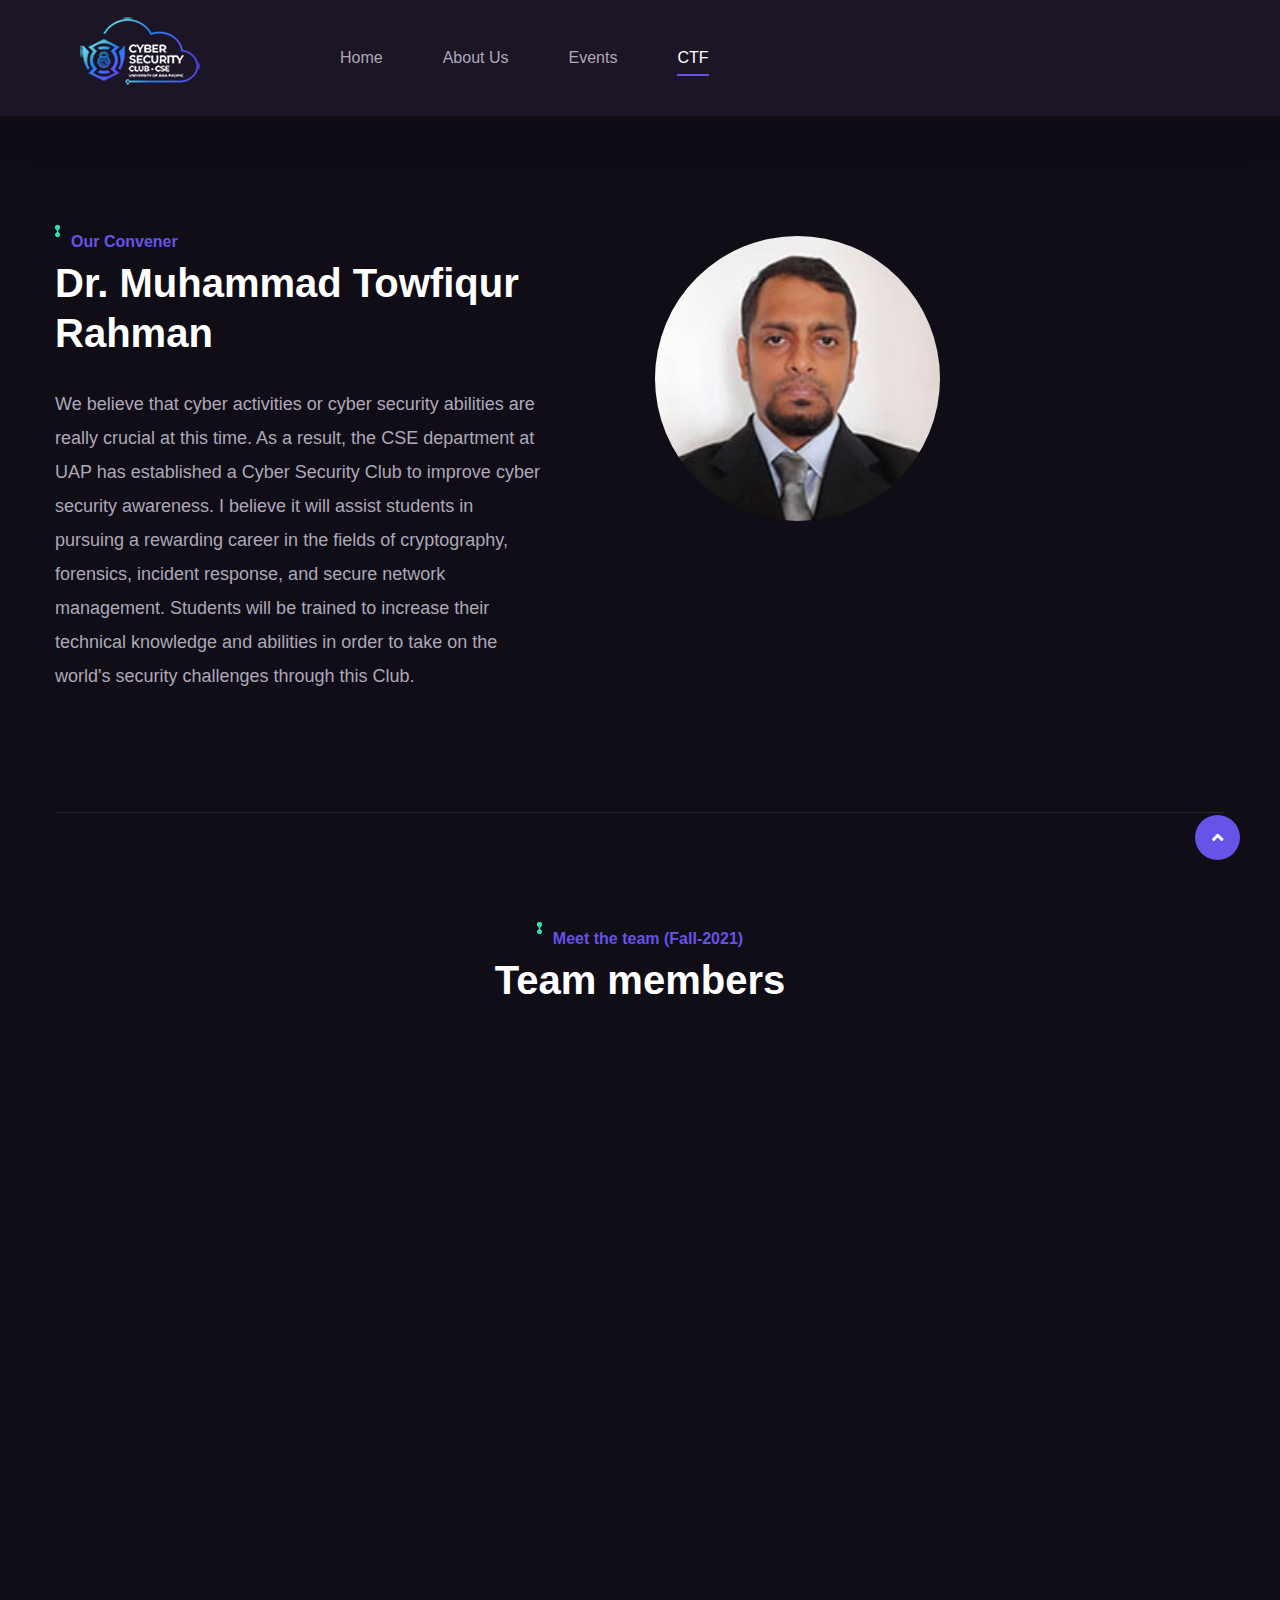
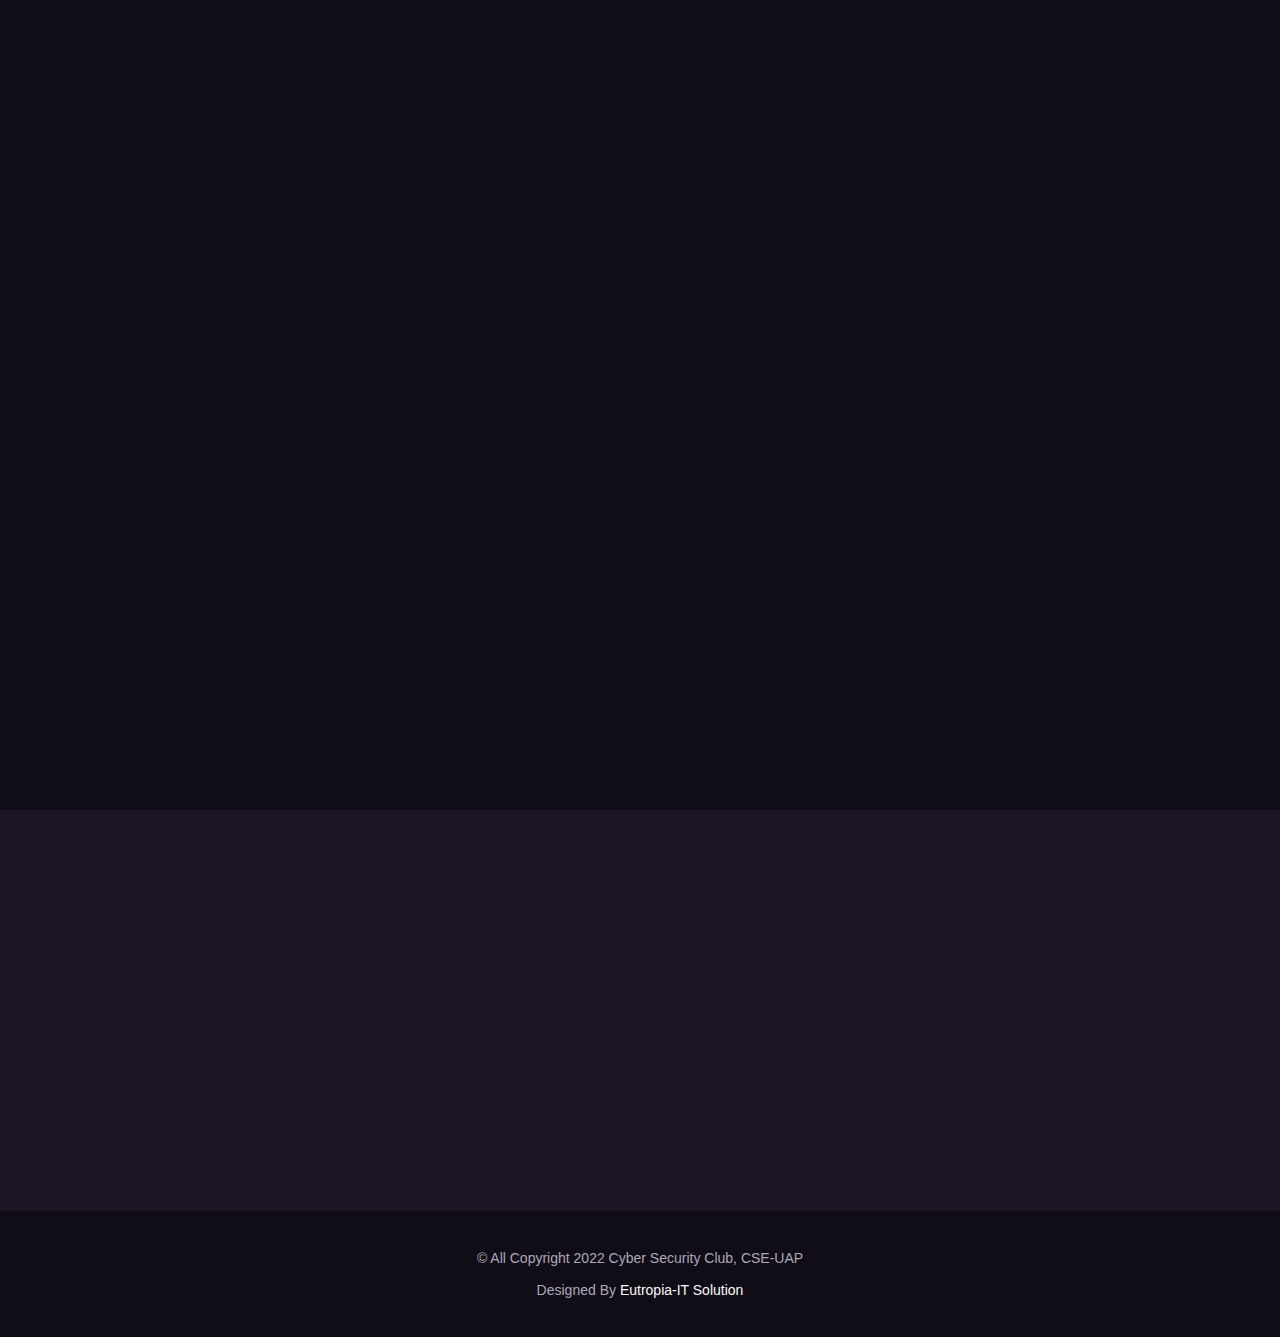
==== commit b629015e: "Update achievement.html" ====
--- a/achievement.html
+++ b/achievement.html
@@ -293,10 +293,67 @@
                 <nav class="main-menu clearfix">
                     <div class="main-menu__wrapper clearfix">
                         <div class="main-menu__left main-menu__left--two">
-                            <div class="main-menu__logo"><a href="/"><img class="logo-dark" src="assets/media/logo/logo-1.png" alt=""><img class="logo-light" src="assets/media/logo/logo-1.png" alt=""></a></div>
+                            <div class="main-menu__logo"><a href="index.html"><img class="logo-dark" src="assets/media/logo/logo-1.png" alt=""><img class="logo-light" src="assets/media/logo/logo-1.png" alt=""></a></div>
+                            <div class="main-menu__main-menu-box main-menu__main-menu-box--two"><a href="index.html" class="mobile-nav__toggler"><i class="fa fa-bars"></i></a>
+                                <ul class="main-menu__list">
+                                    <li class="page"><a href="index.html">Home</a></li>
+                                    <li><a href="team.html">Our Team</a></li>
+                                    <li><a href="former.html">Former Presidents</a></li>
+                                    <li><a href="achievement.html">Achievements</a></li>
+                                    <li class="dropdown"><a href="#">About Us</a>
+                                        
+                                    </li>
+                                    <li class="dropdown megamenu"><a href="index.html">Events</a>
+                                        
+                                        <ul>
+                                            <li>
+                                                <div class="megamenu-box">
+                                                    <div class="container">
+                                                        <div class="megamenu-box__inner">
+                                                            <div class="row">
+                                                                <div class="col-xl-3">
+                                                                    <div class="megamenu-box__single">
+                                                                        <div class="megamenu-box__img"><img src="assets/media/ctf/1ctf241x295.jpg" alt="">
+                                                                            <div class="megamenu-box__btns"><a href="https://www.facebook.com/events/1047679742627049" target="_blank" class="thm-btn main-slider__btn">View
+                                                                                    More</a></div>
+                                                                        </div>
+                                                                        <p class="megamenu-box__text">1st Uap CTF</p>
+                                                                    </div>
+                                                                </div>
+                                                            </div>
+                                                        </div>
+                                                    </div>
+                                                </div>
+                                            </li>
+                                        </ul>
+                                    </li>
+                                    <li><a href="https://ctf.fikha.com/" target="_blank">CTF</a></li>
+                                </ul>
+                            </div>
+                        </div>
+                        <div class="main-menu__right">
+                            <div class="main-menu__search-call">
+                                <div class="main-menu__call">
+                                    <div class="main-menu__call-icon"><img src="assets/images/icon/main-menu-icon-comment.png" alt=""></div>
+                                    <div class="main-menu__call-number">
+                                        <p>Have any question?</p>
+                                        <h5><a href="tel:+880 1886922110"><span>Call</span> +880 1886922110</a></h5>
+                                    </div>
+                                </div>
+                            </div>
+                        </div>
+                    </div>
+                </nav>
+            </header>
+                            
+            <div class="stricky-header stricked-menu main-menu stricky-fixed">
+                <div class="sticky-header__content">
+                    <div class="main-menu__wrapper clearfix">
+                        <div class="main-menu__left main-menu__left--two">
+                            <div class="main-menu__logo"><a href="index.html"><img class="logo-dark" src="assets/media/logo/logo-1.png" alt=""><img class="logo-light" src="assets/media/logo/logo-1.png" alt=""></a></div>
                             <div class="main-menu__main-menu-box main-menu__main-menu-box--two"><a href="#" class="mobile-nav__toggler"><i class="fa fa-bars"></i></a>
                                 <ul class="main-menu__list">
-                                    <li class="current"><a href="/">Home</a></li>
+                                    <li class="current"><a href="index.html">Home</a></li>
                                     <li><a href="team.html">Our Team</a></li>
                                     <li><a href="former.html">Former Presidents</a></li>
                                     <li><a href="achievement.html">Achievements</a></li>
@@ -343,63 +400,6 @@
                             </div>
                         </div>
                     </div>
-                </nav>
-            </header>
-                            
-            <div class="stricky-header stricked-menu main-menu stricky-fixed">
-                <div class="sticky-header__content">
-                    <div class="main-menu__wrapper clearfix">
-                        <div class="main-menu__left main-menu__left--two">
-                            <div class="main-menu__logo"><a href="/"><img class="logo-dark" src="assets/media/logo/logo-1.png" alt=""><img class="logo-light" src="assets/media/logo/logo-1.png" alt=""></a></div>
-                            <div class="main-menu__main-menu-box main-menu__main-menu-box--two"><a href="#" class="mobile-nav__toggler"><i class="fa fa-bars"></i></a>
-                                <ul class="main-menu__list">
-                                    <li class="current"><a href="/">Home</a></li>
-                                    <li><a href="team.html">Our Team</a></li>
-                                    <li><a href="former.html">Former Presidents</a></li>
-                                    <li><a href="achievement.html">Achievements</a></li>
-                                    <li class="dropdown"><a href="#">About Us</a>
-                                        
-                                    </li>
-                                    <li class="dropdown megamenu"><a href="index.html">Events</a>
-                                        
-                                        <ul>
-                                            <li>
-                                                <div class="megamenu-box">
-                                                    <div class="container">
-                                                        <div class="megamenu-box__inner">
-                                                            <div class="row">
-                                                                <div class="col-xl-3">
-                                                                    <div class="megamenu-box__single">
-                                                                        <div class="megamenu-box__img"><img src="assets/media/ctf/1ctf241x295.jpg" alt="">
-                                                                            <div class="megamenu-box__btns"><a href="https://www.facebook.com/events/1047679742627049" target="_blank" class="thm-btn main-slider__btn">View
-                                                                                    More</a></div>
-                                                                        </div>
-                                                                        <p class="megamenu-box__text">1st Uap CTF</p>
-                                                                    </div>
-                                                                </div>
-                                                            </div>
-                                                        </div>
-                                                    </div>
-                                                </div>
-                                            </li>
-                                        </ul>
-                                    </li>
-                                    <li><a href="https://uapctf.extremeroot.com/" target="_blank">CTF</a></li>
-                                </ul>
-                            </div>
-                        </div>
-                        <div class="main-menu__right">
-                            <div class="main-menu__search-call">
-                                <div class="main-menu__call">
-                                    <div class="main-menu__call-icon"><img src="assets/images/icon/main-menu-icon-comment.png" alt=""></div>
-                                    <div class="main-menu__call-number">
-                                        <p>Have any question?</p>
-                                        <h5><a href="tel:+880 1886922110"><span>Call</span> +880 1886922110</a></h5>
-                                    </div>
-                                </div>
-                            </div>
-                        </div>
-                    </div>
                 </div>
             </div><section class="we-help">
                 
@@ -487,7 +487,7 @@
                         <div class="row">
                             <div class="col-xl-12">
                                 <div class="site-footer__bottom-inner">
-                                    <p class="site-footer__bottom-text">© All Copyright 2022 <a href="/">Cyber Security
+                                    <p class="site-footer__bottom-text">© All Copyright 2022 <a href="index.html">Cyber Security
                                             Club, CSE-UAP</a><br>Designed By <a class="text-light" href="https://www.facebook.com/eutropia.it" target="_blank" rel="noreferrer">Eutropia-IT Solution</a></p>
                                 </div>
                             </div>
@@ -501,7 +501,7 @@
             <div class="mobile-nav__content"><span class="mobile-nav__close mobile-nav__toggler"><i class="fa fa-times"></i></span>
                 <div class="logo-box"><a href="index.html" aria-label="logo image"><img src="assets/media/logo/logo-1.png" alt=""></a></div>
                 <div class="mobile-nav__container"><ul class="main-menu__list">
-                                    <li class="current"><a href="/">Home</a></li>
+                                    <li class="loader"><a href="index.html">Home</a></li>
                                     <li><a href="team.html">Our Team</a></li>
                                     <li><a href="former.html">Former Presidents</a></li>
                                     <li><a href="achievement.html">Achievements</a></li>
@@ -622,4 +622,4 @@
 
 
 
-</body></html>+</body></html>
